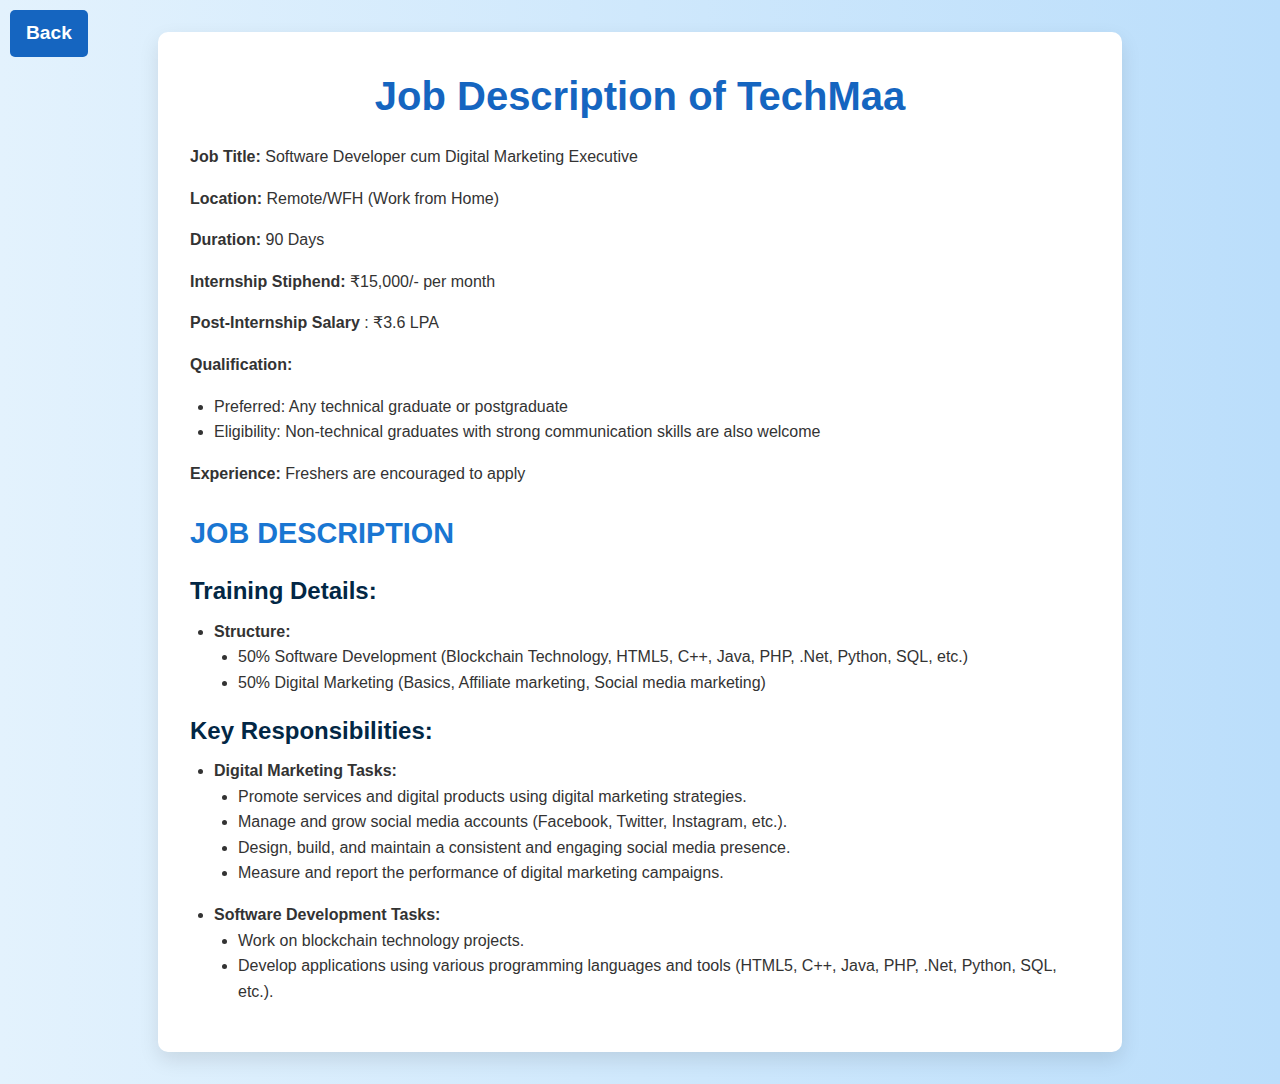
==== job-description.html @ 77759ee9 "Add files via upload" ====
<!DOCTYPE html>
<html lang="en">
<head>
    <meta charset="UTF-8">
    <meta name="viewport" content="width=device-width, initial-scale=1.0">
    <title>Job Description - TechMaa</title>
    <link rel="stylesheet" href="job-description.css">
</head>
<body>
    <header class="job-desc-header">
        <a href="index.html" class="back-button">Back </a>
    </header>
    <section id="job-description">
        <div class="job-container">
            <h1>Job Description of TechMaa</h1>
            <div class="job-details">
                <p><strong>Job Title:</strong> Software Developer cum Digital Marketing Executive</p>
                <p><strong>Location:</strong> Remote/WFH (Work from Home)</p>
                <p> <strong>Duration:</strong> 90 Days </p>
                <p><strong>Internship Stiphend:</strong>  ₹15,000/- per month </p>
                <p> <strong>Post-Internship Salary </strong>: ₹3.6 LPA </p>
                <p><strong>Qualification:</strong></p>
                <ul>
                    <li>Preferred: Any technical graduate or postgraduate</li>
                    <li>Eligibility: Non-technical graduates with strong communication skills are also welcome</li>
                </ul>
                <p><strong>Experience:</strong> Freshers are encouraged to apply</p>
                <h2>JOB DESCRIPTION</h2>
                <h3>Training Details:</h3>
                <ul>
                    <li><strong>Structure:</strong>
                        <ul>
                            <li>50% Software Development (Blockchain Technology, HTML5, C++, Java, PHP, .Net, Python, SQL, etc.)</li>
                            <li>50% Digital Marketing (Basics, Affiliate marketing, Social media marketing)</li>
                        </ul>
                    </li>
                </ul>
                <h3>Key Responsibilities:</h3>
                <ul>
                    <li><strong>Digital Marketing Tasks:</strong>
                        <ul>
                            <li>Promote services and digital products using digital marketing strategies.</li>
                            <li>Manage and grow social media accounts (Facebook, Twitter, Instagram, etc.).</li>
                            <li>Design, build, and maintain a consistent and engaging social media presence.</li>
                            <li>Measure and report the performance of digital marketing campaigns.</li>
                        </ul>
                    </li>
                    <li><strong>Software Development Tasks:</strong>
                        <ul>
                            <li>Work on blockchain technology projects.</li>
                            <li>Develop applications using various programming languages and tools (HTML5, C++, Java, PHP, .Net, Python, SQL, etc.).</li>
                        </ul>
                    </li>
                </ul>
            </div>
        </div>
    </section>
</body>
</html>
---- job-description.css ----
/* General Reset */
body, h1, h2, h3, p, ul, li, a {
    margin: 0;
    padding: 0;
    box-sizing: border-box;
    font-family: Verdana, Geneva, Tahoma, sans-serif;
}

/* Page Styling */
body {
    background: linear-gradient(to right, #e3f2fd, #bbdefb);
    color: #333;
    line-height: 1.6;
}

/* Header */


/* Back Button */
.job-desc-header .back-button {
    position: fixed;
    top: 10px;
    left: 10px;
    color: #fff;
    text-decoration: none;
    font-size: 1.2rem;
    font-weight: bold;
    padding: 0.5rem 1rem;
    background: #1565c0;
    border-radius: 5px;
    z-index: 1000; /* Ensures the button stays above other elements */
    transition: all 0.3s ease-in-out;
}

.job-desc-header .back-button:hover {
    background: #0d47a1;
    transform: translateY(-3px);
}


/* Job Description Section */
#job-description {
    padding: 2rem;
}

.job-container {
    max-width: 900px;
    margin: 0 auto;
    background: #fff;
    padding: 2rem;
    border-radius: 10px;
    box-shadow: 0px 8px 20px rgba(0, 0, 0, 0.1);
    animation: fadeIn 1.5s ease-in-out;
}

/* Typography */
#job-description h1 {
    font-size: 2.5rem;
    color: #1565c0;
    margin-bottom: 1rem;
    text-align: center;
}

#job-description h2 {
    font-size: 1.8rem;
    color: #1976d2;
    margin-top: 1.5rem;
    margin-bottom: 1rem;
}

#job-description h3 {
    font-size: 1.5rem;
    color: #022745;
    margin-top: 1rem;
    margin-bottom: 0.5rem;
}

.job-details p, .job-details ul {
    font-size: 1rem;
    margin-bottom: 1rem;
}

.job-details ul {
    list-style: disc;
    margin-left: 1.5rem;
}

/* Animations */
@keyframes fadeIn {
    0% {
        opacity: 0;
        transform: translateY(-10px);
    }
    100% {
        opacity: 1;
        transform: translateY(0);
    }
}

/* Hover Effects */
ul li:hover {
    color: #1565c0;
    cursor: pointer;
    transition: color 0.3s ease-in-out;
}

/* Responsive Design */
@media (max-width: 768px) {
    #job-description h1 {
        font-size: 2rem;
    }

    #job-description h2, #job-description h3 {
        font-size: 1.5rem;
    }

    .job-details p, .job-details ul {
        font-size: 0.9rem;
    }
}
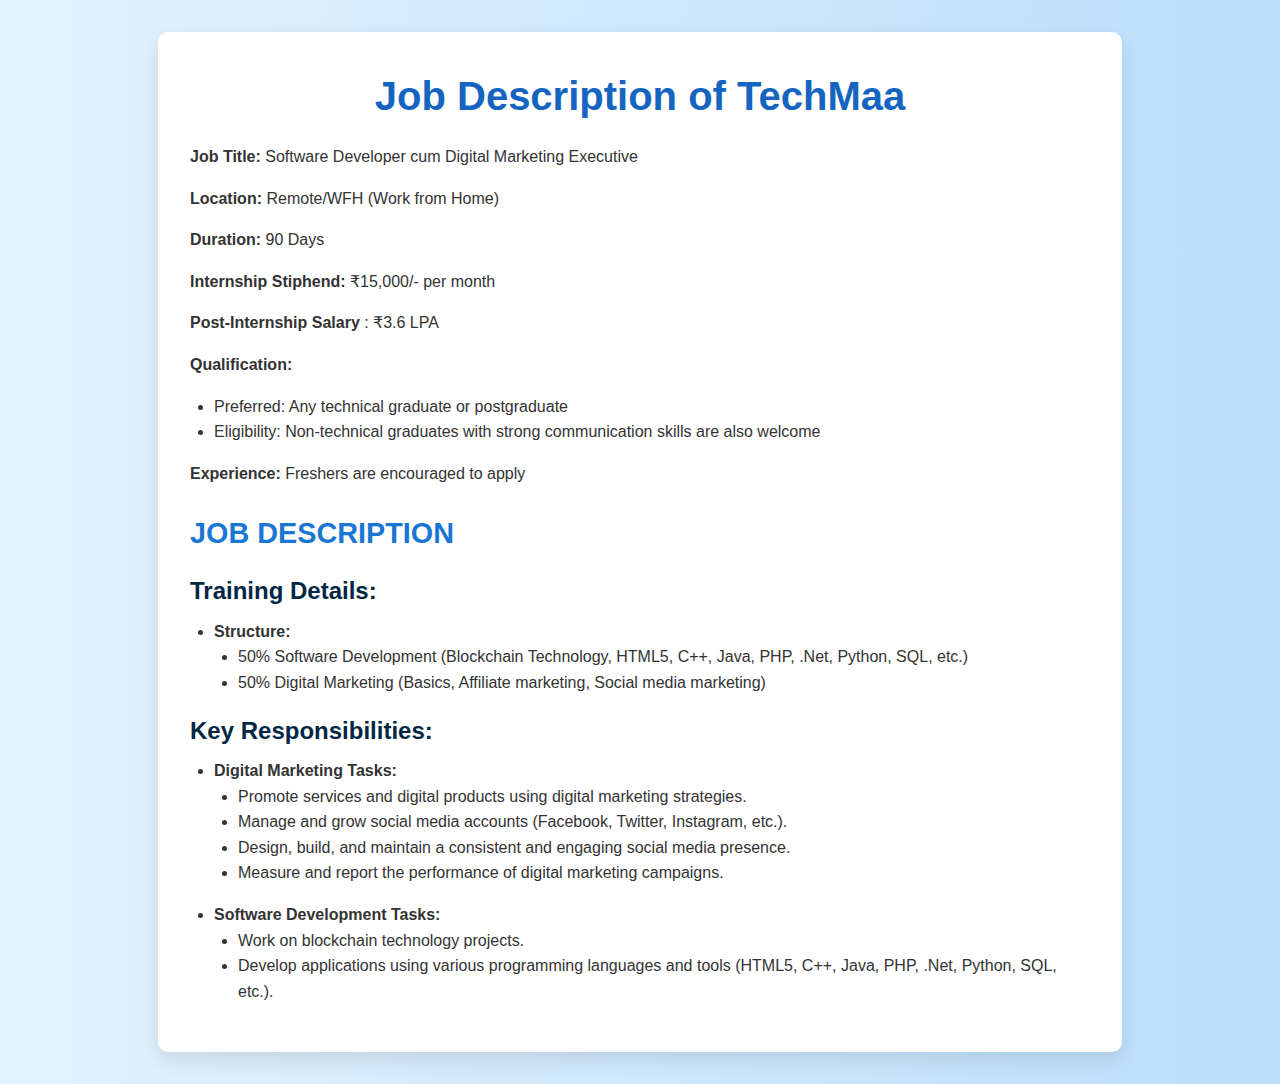
==== commit 6702508e: "Update job-description.html" ====
--- a/job-description.html
+++ b/job-description.html
@@ -7,9 +7,9 @@
     <link rel="stylesheet" href="job-description.css">
 </head>
 <body>
-    <header class="job-desc-header">
+<!--     <header class="job-desc-header">
         <a href="index.html" class="back-button">Back </a>
-    </header>
+    </header> -->
     <section id="job-description">
         <div class="job-container">
             <h1>Job Description of TechMaa</h1>
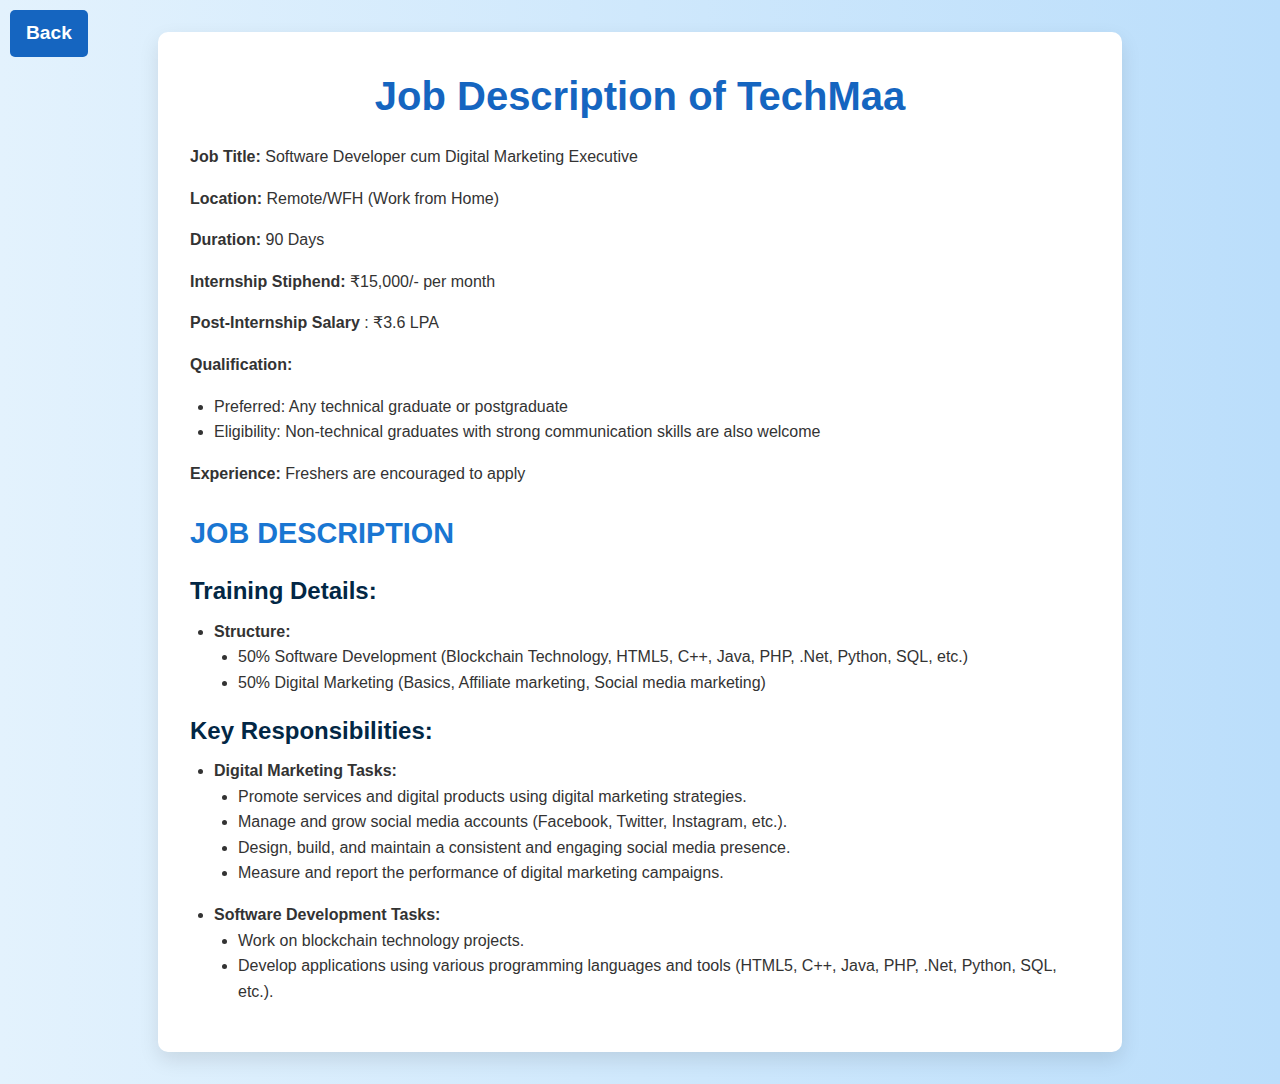
==== commit cb593e0b: "Update job-description.html" ====
--- a/job-description.html
+++ b/job-description.html
@@ -7,9 +7,9 @@
     <link rel="stylesheet" href="job-description.css">
 </head>
 <body>
-<!--     <header class="job-desc-header">
+    <header class="job-desc-header">
         <a href="index.html" class="back-button">Back </a>
-    </header> -->
+    </header>
     <section id="job-description">
         <div class="job-container">
             <h1>Job Description of TechMaa</h1>
